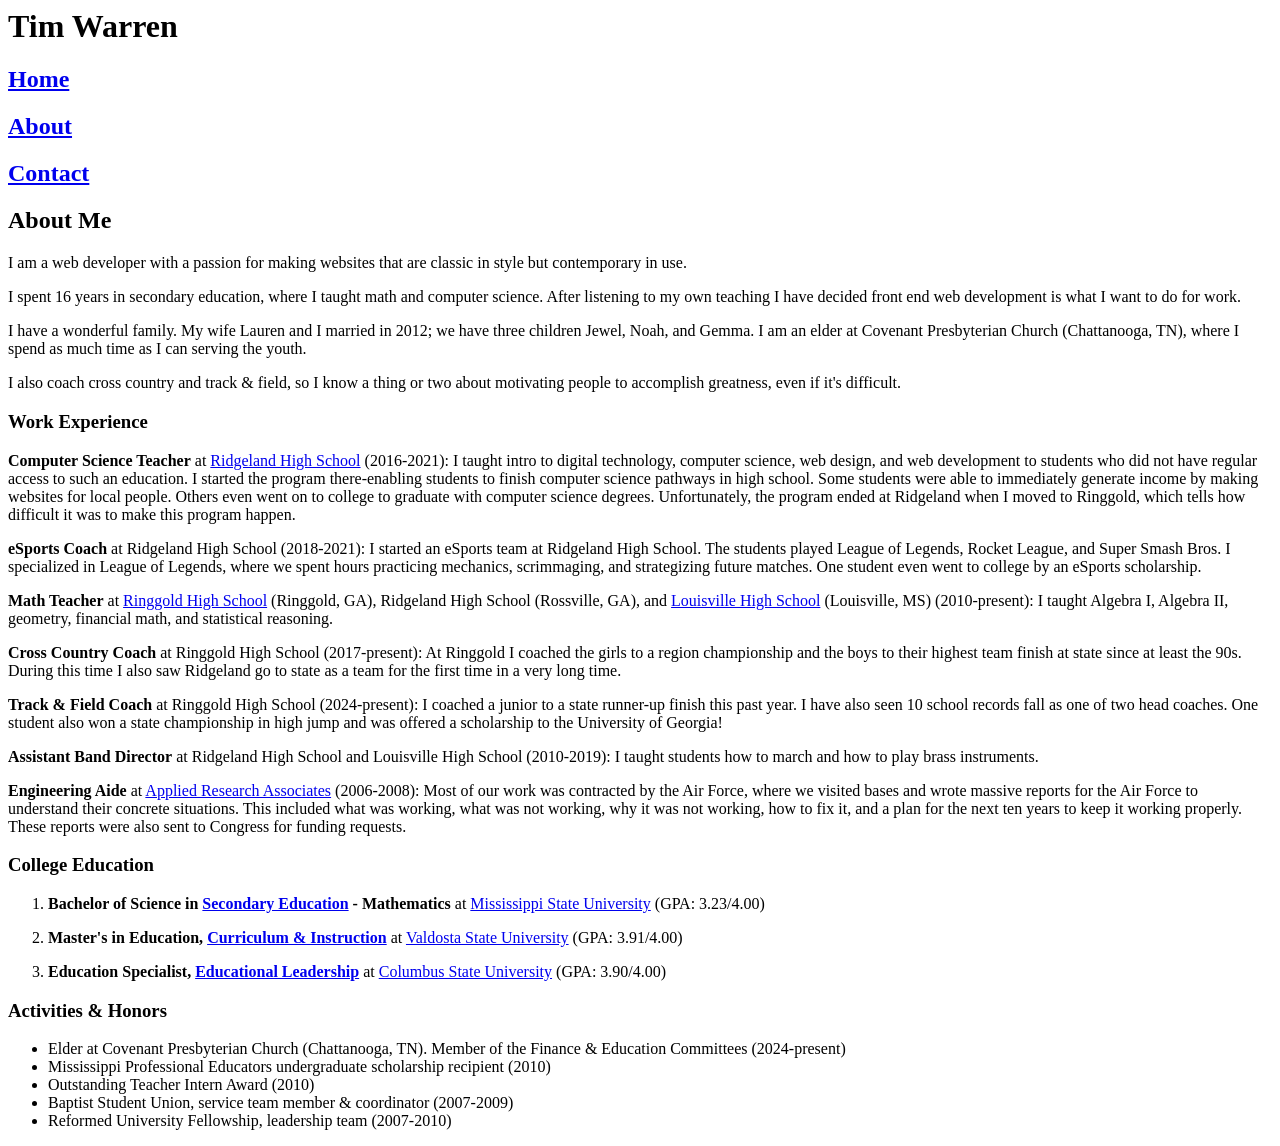
==== TWAboutPortfolio.html @ 6d1e24ac "first commit" ====
<html>
<head>
    <title>My Portfolio</title>
    <link rel="stylesheet" type="text/css" href="./resources/TWPortfolio.css">
</head>
<body>
    <header>
        <h1 class="name">Tim Warren</h1>
        <nav>
            <h2><a href="./TWHomePortfolio.html">Home</a></h2>
            <h2><a href="./TWAboutPortfolio.html">About</a></h2>
            <h2><a href="./TWContactPortfolio.html">Contact</a></h2>
        </nav>
    </header>
    <main>
      <div class="about">
    <h2>About Me</h2>
     <p>I am a web developer with a passion for making websites that are classic in style but contemporary in use.</p>
     <p>I spent 16 years in secondary education, where I taught math and computer science. After listening to my own teaching I have decided front end web development is what I want to do for work.</p>
     <p>I have a wonderful family. My wife Lauren and I married in 2012; we have three children Jewel, Noah, and Gemma. I am an elder at Covenant Presbyterian Church (Chattanooga, TN), where I spend as much time as I can serving the youth. </p>
     <p>I also coach cross country and track & field, so I know a thing or two about motivating people to accomplish greatness, even if it's difficult.</p>
    <h3>Work Experience</h3>
     <p><strong>Computer Science Teacher</strong> at <a href="https://rhs.walkerschools.org/">Ridgeland High School</a> (2016-2021): I taught intro to digital technology, computer science, web design, and web development to students who did not have regular access to such an education. I started the program there-enabling students to finish computer science pathways in high school. Some students were able to immediately generate income by making websites for local people. Others even went on to college to graduate with computer science degrees. Unfortunately, the program ended at Ridgeland when I moved to Ringgold, which tells how difficult it was to make this program happen.</p>
     <p><strong>eSports Coach</strong> at Ridgeland High School (2018-2021): I started an eSports team at Ridgeland High School. The students played League of Legends, Rocket League, and Super Smash Bros. I specialized in League of Legends, where we spent hours practicing mechanics, scrimmaging, and strategizing future matches. One student even went to college by an eSports scholarship.</p>
     <p><strong>Math Teacher</strong> at <a href="https://rhs.catoosa.k12.ga.us/">Ringgold High School</a> (Ringgold, GA), Ridgeland High School (Rossville, GA), and <a href="https://www.louisvillehigh.com/">Louisville High School</a> (Louisville, MS) (2010-present): I taught Algebra I, Algebra II, geometry, financial math, and statistical reasoning.</p>
     <p><strong>Cross Country Coach</strong> at Ringgold High School (2017-present): At Ringgold I coached the girls to a region championship and the boys to their highest team finish at state since at least the 90s. During this time I also saw Ridgeland go to state as a team for the first time in a very long time.</p>
     <p><strong>Track & Field Coach</strong> at Ringgold High School (2024-present): I coached a junior to a state runner-up finish this past year. I have also seen 10 school records fall as one of two head coaches. One student also won a state championship in high jump and was offered a scholarship to the University of Georgia!</p>
     <p><strong>Assistant Band Director</strong> at Ridgeland High School and Louisville High School (2010-2019): I taught students how to march and how to play brass instruments.</p>
     <p><strong>Engineering Aide</strong> at <a href="https://www.ara.com/">Applied Research Associates</a> (2006-2008): Most of our work was contracted by the Air Force, where we visited bases and wrote massive reports for the Air Force to understand their concrete situations. This included what was working, what was not working, why it was not working, how to fix it, and a plan for the next ten years to keep it working properly. These reports were also sent to Congress for funding requests.</p>
    <h3>College Education</h3>
     <ol>
       <li><p><strong>Bachelor of Science in <a href="https://www.teal.msstate.edu/sites/www.cise.msstate.edu/files/2023-08/SEED_Math%20Curriculum%20.pdf">Secondary Education</a> - Mathematics</strong> at <a href="https://www.msstate.edu/">Mississippi State University</a> (GPA: 3.23/4.00)</p></li>
       <li><p><strong>Master's in Education, <a href="https://www.valdosta.edu/programs/m-ed-degree-with-a-major-in-curriculum-and-instruction-in-accomplished-teaching/">Curriculum & Instruction</a></strong> at <a href="https://www.valdosta.edu/">Valdosta State University</a> (GPA: 3.91/4.00)</p></li>
       <li><p><strong>Education Specialist, <a href="https://www.columbusstate.edu/degrees-and-programs/educational-leadership-eds.php">Educational Leadership</a></strong> at <a href="https://www.columbusstate.edu/">Columbus State University</a> (GPA: 3.90/4.00)</p></li>
     </ol>
    <h3>Activities & Honors</h3>
     <ul>
       <li>Elder at Covenant Presbyterian Church (Chattanooga, TN). Member of the Finance & Education Committees (2024-present)</li>
       <li>Mississippi Professional Educators undergraduate scholarship recipient (2010)</li>
       <li>Outstanding Teacher Intern Award (2010)</li>
       <li>Baptist Student Union, service team member & coordinator (2007-2009)</li>
       <li>Reformed University Fellowship, leadership team (2007-2010)</li>
     </ul>
     </div>
    </main>
</body>
</html>
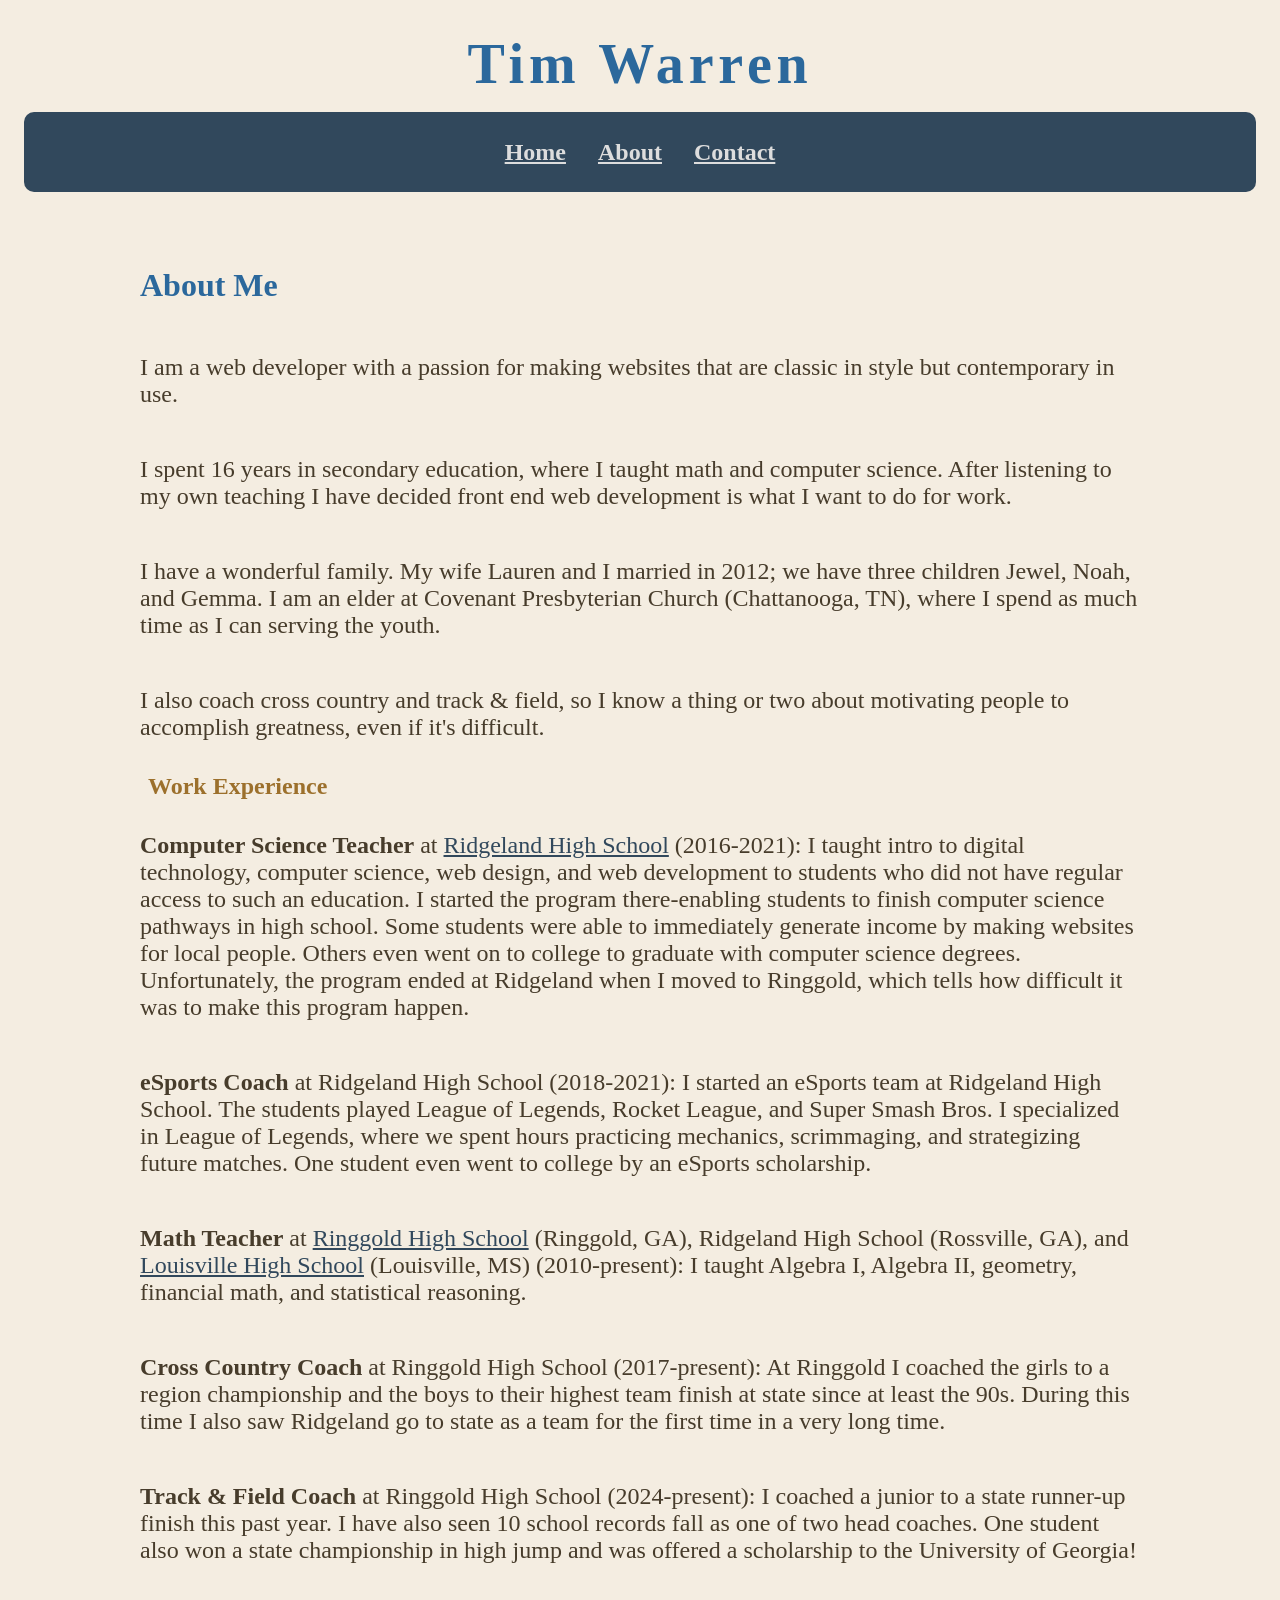
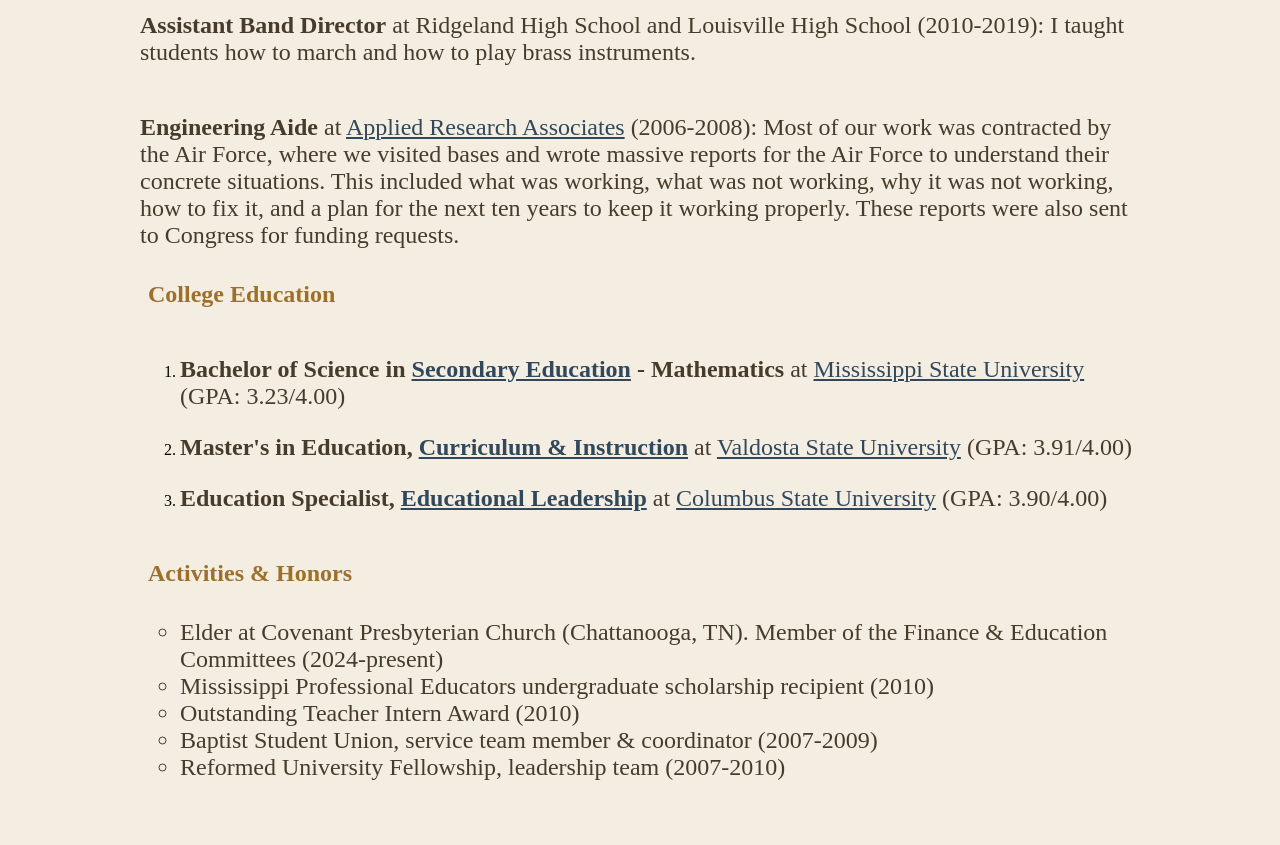
==== commit 79afe94e: "Update TWAboutPortfolio.html" ====
--- a/TWAboutPortfolio.html
+++ b/TWAboutPortfolio.html
@@ -1,13 +1,13 @@
 <html>
 <head>
     <title>My Portfolio</title>
-    <link rel="stylesheet" type="text/css" href="./resources/TWPortfolio.css">
+    <link rel="stylesheet" type="text/css" href="./Resources/TWPortfolio.css">
 </head>
 <body>
     <header>
         <h1 class="name">Tim Warren</h1>
         <nav>
-            <h2><a href="./TWHomePortfolio.html">Home</a></h2>
+            <h2><a href="./index.html">Home</a></h2>
             <h2><a href="./TWAboutPortfolio.html">About</a></h2>
             <h2><a href="./TWContactPortfolio.html">Contact</a></h2>
         </nav>
@@ -44,4 +44,4 @@
      </div>
     </main>
 </body>
-</html>+</html>
--- a/Resources/TWPortfolio.css
+++ b/Resources/TWPortfolio.css
@@ -0,0 +1,158 @@
+/*Colors
+light blue hsl(207.61, 56.78%, 39.02%)
+gold hsl(36.43, 56%, 39.22%)
+dark blue hsl(207.91, 30.5%, 27.65%)
+brown hsl(36.43, 24.56%, 22.35%)
+really dark blue hsl(207.27, 12.09%, 17.84%)
+*/
+html {
+    background-color: hsl(36.43, 46%, 92%);
+}
+
+header {
+    display:flex;
+    justify-content:center;
+    margin: 1rem;
+    flex-direction: column;
+}
+
+header h1 {
+    display: flex;
+    justify-content:center;
+    margin: 1rem;
+    letter-spacing: .3rem;
+    font-size:3.5rem;
+}
+
+nav {
+    display: flex;
+    justify-content: center;
+    gap: 2rem;
+    background-color: hsl(207.91, 30.5%, 27.65%);
+    border-radius: 10px;
+}
+
+/* home page layout */
+
+.homePage {
+    display: flex;
+    justify-content: space-between;
+    margin: 1rem;
+    gap: 30px;
+}
+
+a {
+    margin: 0;
+}
+
+.description {
+    padding-left: 1rem;
+    margin: 0;
+}
+
+.words ul {
+    list-style-type: none;
+}
+
+.skills {
+    display: flex;
+    justify-content: center;
+    flex-direction: column;
+    background-color: hsl(207.91, 30.5%, 27.65%);
+    border-radius: 10px;
+}
+
+.skillBox {
+    display: flex;
+    flex-direction: column;
+    align-items: flex-start;
+    margin: 1rem;
+    padding: 0 .5rem;
+}
+
+.skillBox h3 {
+    margin: 0;
+}
+
+.skillBox ul {
+    padding-left: 1rem;
+    color: #ddd;
+    list-style-type: disc;
+    margin: .5rem;
+}
+
+/* other page layouts */
+
+main {
+    display: flex;
+    justify-content: center;
+}
+
+.about, .contact {
+    margin: 2rem;
+    max-width: 1000px;
+    display: flex;
+    flex-direction: column;
+}
+
+/* Colors & Styles */
+h1 {font-size: 3rem;}
+
+h2 {font-size: 2rem;}
+
+h3 {font-size: 1.5rem;}
+
+h1, h2 {
+    color: hsl(207.61, 56.78%, 39.02%);
+    font-family:'Trebuchet MS';
+}
+
+h3 {
+    color: hsl(36.43, 56%, 39.22%);
+    margin: .5rem;
+    font-family:'Trebuchet MS';
+}
+
+p, ul {
+    font-size: 1.5rem;
+    color: hsl(36.43, 24.56%, 22.35%);
+    font-family:'Garamond';
+}
+
+main ul {
+    list-style-type:circle;
+}
+
+nav a, a:visited {
+    color: #ddd;
+    font-size: 1.5rem;
+}
+
+main a, main a:visited {
+    color:hsl(207.91, 30.5%, 27.65%);
+}
+
+a:hover {
+    border: 1px solid hsl(36.43, 56%, 39.22%);
+    border-radius: 8%;
+}
+
+/* responsiveness based on screen sizes */
+@media (max-width: 768px) {
+    header, nav, .homePage {
+        flex-direction: column;
+    }
+
+    header {
+        margin: 1rem;
+    }
+
+    nav {
+        align-items: center;
+        gap:.1rem;
+    }
+
+    nav h2 {
+        margin: .5rem;
+    }
+}
